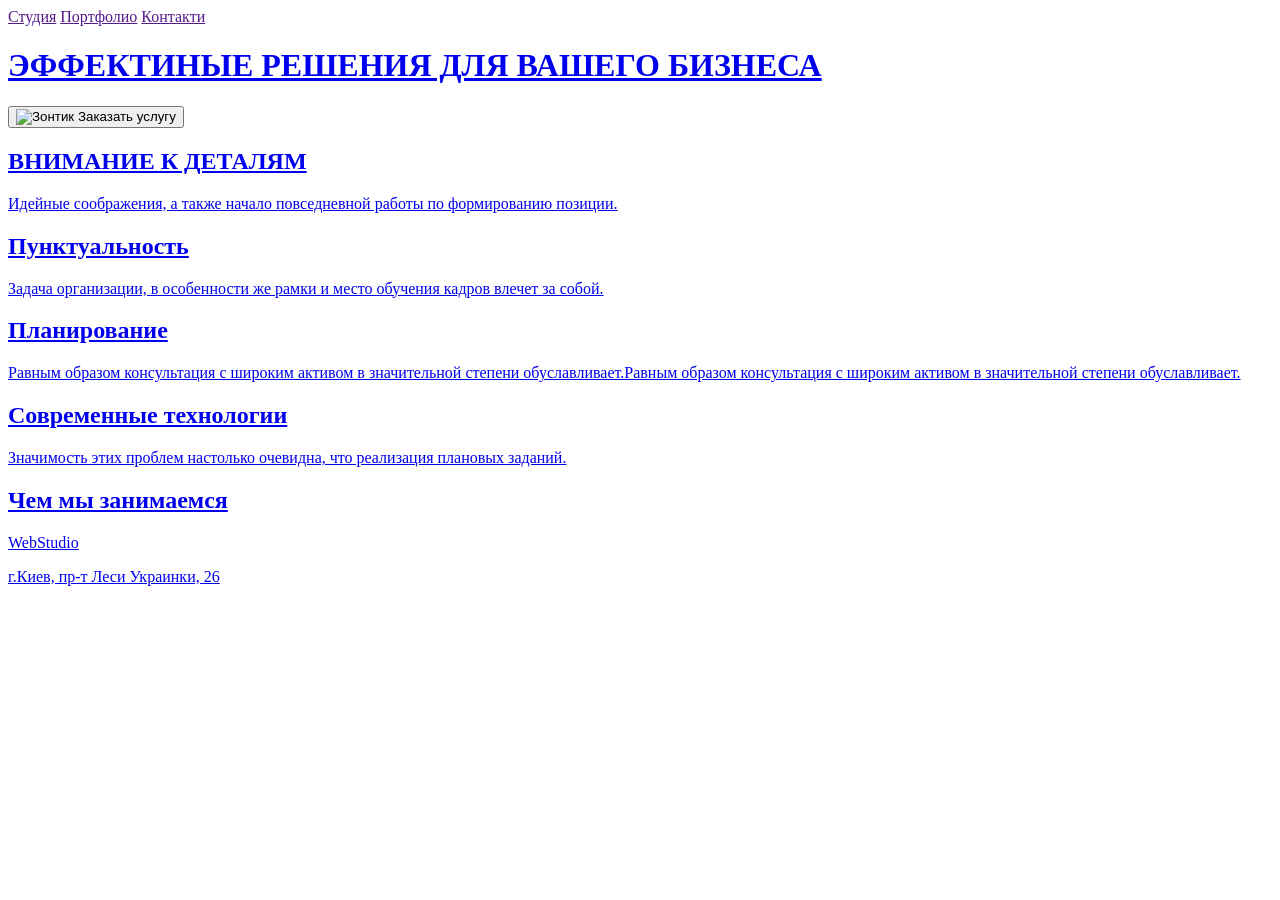
==== Index.html @ 668d5178 "ввод" ====
<!DOCTYPE html>
<html lang="ru">
  <head>
    <title>WebStudio</title>
    <meta charset="utf-8" />
    <meta name="description" content="WebStudi, Web, Studio" />
    <!--служебна інфа -->
  </head>
  <body>
    <nav>
      <a href="">Студия</a>
      <a href="">Портфолио</a>
      <a href="">Контакти</a>
      <a href="mailto:info@devstudio.com" />
      <a href="tel:+38 096 111 11 11" />
    </nav>
    <h1>ЭФФЕКТИНЫЕ РЕШЕНИЯ ДЛЯ ВАШЕГО БИЗНЕСА</h1>
    <button><img src="images/umbrella.gif" alt="Зонтик">
        Заказать услугу</button></p>
        <h2>ВНИМАНИЕ К ДЕТАЛЯМ</h2>
        <p>Идейные соображения, а также начало повседневной работы по формированию позиции.
           </p>
           <h2>Пунктуальность</h2>
           <p>Задача организации, в особенности же рамки и место обучения кадров влечет за собой.
           </p>
           <h2>Планирование</h2>
           <p>Равным образом консультация с широким активом в значительной степени обуславливает.Равным образом консультация с широким активом в значительной степени обуславливает.
            </p>
            <h2>Современные технологии</h2>
            <p>Значимость этих проблем настолько очевидна, что реализация плановых заданий.
            </p>
<h2>Чем мы занимаемся</h2>

             </body>
  <footer>
    <p>WebStudio</p>
    <p>г.Киев, пр-т Леси Украинки, 26</p>
    <a href="mailto:info@example.com" />
    <a href="tel:+38 099 111 11 11" />
  </footer>
</html>
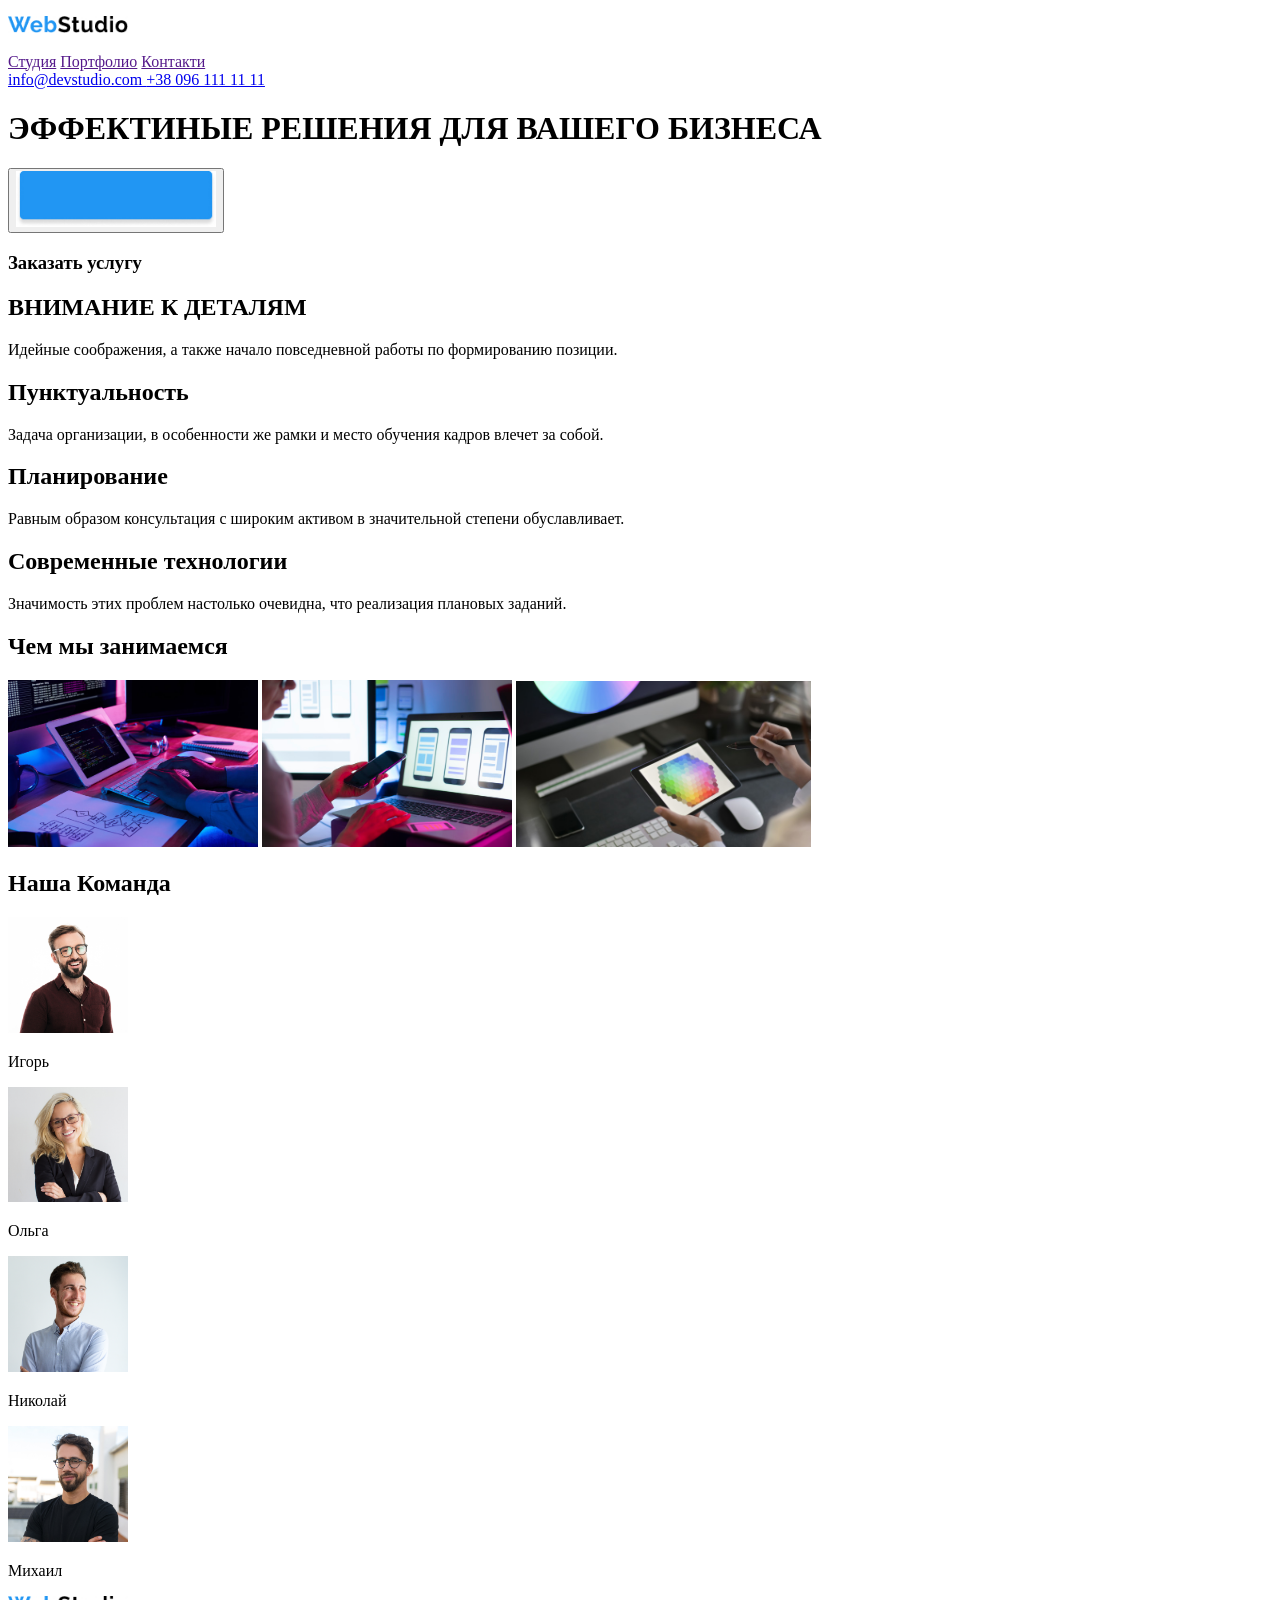
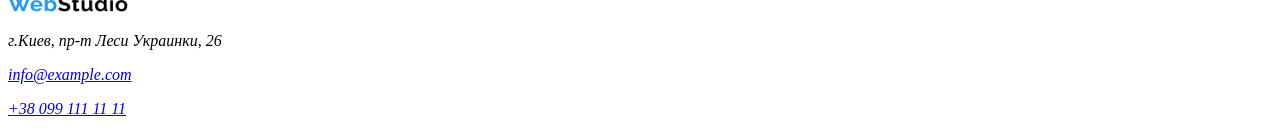
==== commit 9d818ce9: "ввод" ====
--- a/Index.html
+++ b/Index.html
@@ -7,35 +7,95 @@
     <!--служебна інфа -->
   </head>
   <body>
-    <nav>
-      <a href="">Студия</a>
-      <a href="">Портфолио</a>
-      <a href="">Контакти</a>
-      <a href="mailto:info@devstudio.com" />
-      <a href="tel:+38 096 111 11 11" />
-    </nav>
-    <h1>ЭФФЕКТИНЫЕ РЕШЕНИЯ ДЛЯ ВАШЕГО БИЗНЕСА</h1>
-    <button><img src="images/umbrella.gif" alt="Зонтик">
-        Заказать услугу</button></p>
-        <h2>ВНИМАНИЕ К ДЕТАЛЯМ</h2>
-        <p>Идейные соображения, а также начало повседневной работы по формированию позиции.
-           </p>
-           <h2>Пунктуальность</h2>
-           <p>Задача организации, в особенности же рамки и место обучения кадров влечет за собой.
-           </p>
-           <h2>Планирование</h2>
-           <p>Равным образом консультация с широким активом в значительной степени обуславливает.Равным образом консультация с широким активом в значительной степени обуславливает.
-            </p>
-            <h2>Современные технологии</h2>
-            <p>Значимость этих проблем настолько очевидна, что реализация плановых заданий.
-            </p>
-<h2>Чем мы занимаемся</h2>
+    <header>
+      <p>
+        <img src="./images/WebStudio.jpg" alt="Logo WebStudio" width="120" />
+      </p>
+      <div id="nav">
+        <nav>
+          <a href="">Студия</a>
+          <a href="">Портфолио</a>
+          <a href="">Контакти</a>
+        </nav>
+      </div>
+      <a href="mailto:info@devstudio.com">info@devstudio.com </a>
+      <a href="tel:+380961111111">+38 096 111 11 11 </a>
+    </header>
+    <div id="homePage">
+      <h1>ЭФФЕКТИНЫЕ РЕШЕНИЯ ДЛЯ ВАШЕГО БИЗНЕСА</h1>
+    </div>
+    <div class="buttons">
+      <button type="button">
+        <img src="./images/bg.jpg" alt="Заказать" width="200" />
+      </button>
+      <div class="text">
+        <h3>Заказать услугу</h3>
+      </div>
+    </div>
+    <!--<style type="text/css">
+      .buttons {
+        position: relative;
+      }
 
-             </body>
-  <footer>
-    <p>WebStudio</p>
-    <p>г.Киев, пр-т Леси Украинки, 26</p>
-    <a href="mailto:info@example.com" />
-    <a href="tel:+38 099 111 11 11" />
-  </footer>
+      h3 {
+        position: absolute;
+        top: 15px;
+        left: 0;
+        width: 100%;
+        margin: 0 auto;
+        width: 210px;
+        height: 50px;
+      }
+    </style>
+  -->
+    <h2>ВНИМАНИЕ К ДЕТАЛЯМ</h2>
+    <p>
+      Идейные соображения, а также начало повседневной работы по формированию
+      позиции.
+    </p>
+    <h2>Пунктуальность</h2>
+    <p>
+      Задача организации, в особенности же рамки и место обучения кадров влечет
+      за собой.
+    </p>
+    <h2>Планирование</h2>
+    <p>
+      Равным образом консультация с широким активом в значительной степени
+      обуславливает.
+    </p>
+    <h2>Современные технологии</h2>
+    <p>
+      Значимость этих проблем настолько очевидна, что реализация плановых
+      заданий.
+    </p>
+    <h2>Чем мы занимаемся</h2>
+
+    <img src="./images/1.jpg" alt="Робота за пк" width="250" />
+    <img src="./images/2.jpg" alt="подключение телефона" width="250" />
+    <img src="./images/3.jpg" alt="рисование на планшетке" width="295" />
+
+    <h2>Наша Команда</h2>
+
+    <p><img src="./images/4.jpg" alt="Игорь" width="120" /></p>
+    <p>Игорь</p>
+    <p><img src="./images/5.jpg" alt="Ольга" width="120" /></p>
+    <p>Ольга</p>
+    <p><img src="./images/6.jpg" alt="Николай" width="120" /></p>
+    <p>Николай</p>
+    <p><img src="./images/7.jpg" alt="Михаил" width="120" /></p>
+    <p>Михаил</p>
+
+    <footer>
+      <p>
+        <img src="./images/WebStudio.jpg" alt="Logo WebStudio" width="120" />
+      </p>
+      <address>
+        г.Киев, пр-т Леси Украинки, 26
+        <p>
+          <a href="mailto:info@example.com">info@example.com</a>
+        </p>
+        <p><a href="tel:+380991111111">+38 099 111 11 11</a></p>
+      </address>
+    </footer>
+  </body>
 </html>
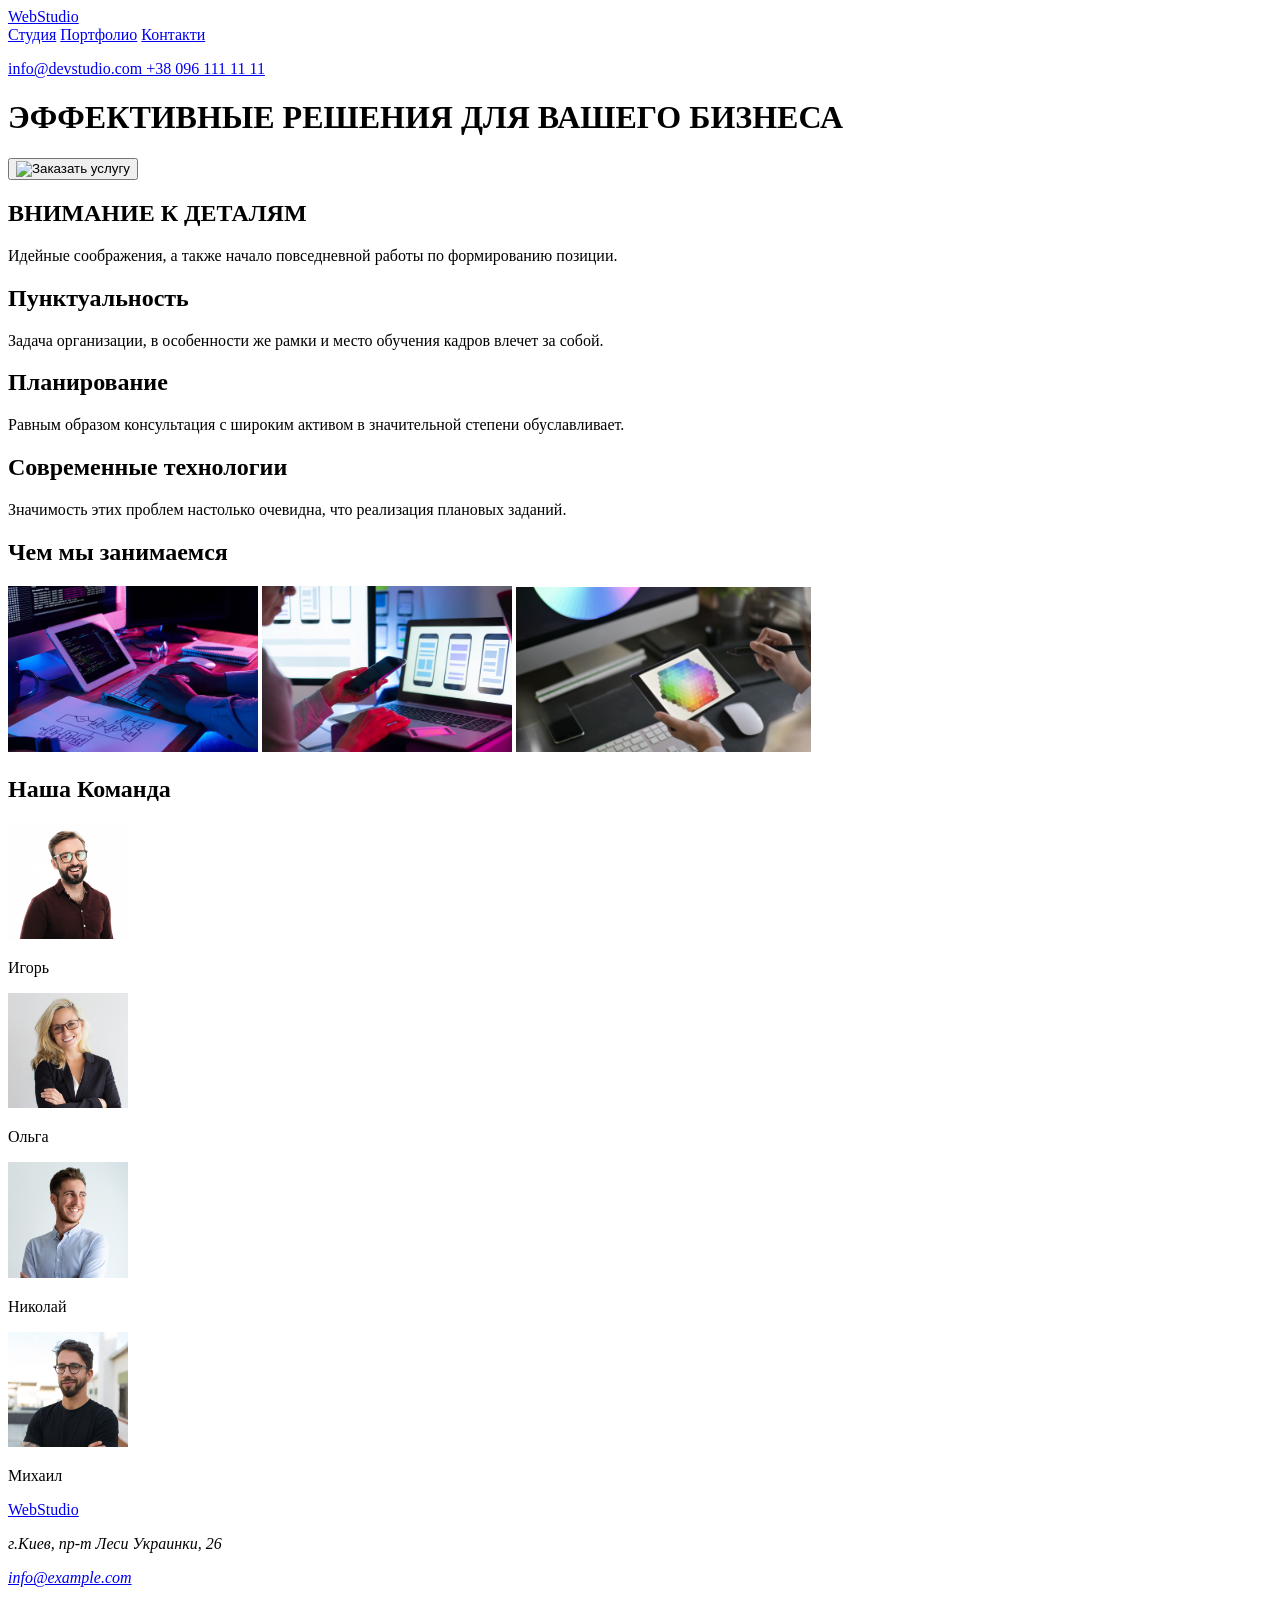
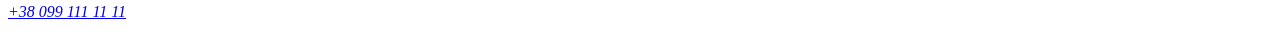
==== commit 1999b47b: "ввод" ====
--- a/Index.html
+++ b/Index.html
@@ -3,71 +3,61 @@
   <head>
     <title>WebStudio</title>
     <meta charset="utf-8" />
-    <meta name="description" content="WebStudi, Web, Studio" />
+    <meta name="description" content="WebStudio, Web, Studio" />
     <!--служебна інфа -->
   </head>
   <body>
     <header>
-      <p>
-        <img src="./images/WebStudio.jpg" alt="Logo WebStudio" width="120" />
-      </p>
+      <a href="#0">WebStudio</a>
+        <!-- <img src="./images/WebStudio.jpg" alt="Logo WebStudio" width="120" />-->
       <div id="nav">
         <nav>
-          <a href="">Студия</a>
-          <a href="">Портфолио</a>
-          <a href="">Контакти</a>
+          <a href="#0">Студия</a>
+          <a href="#0">Портфолио</a>
+          <a href="#0">Контакти</a>
         </nav>
       </div>
+      <p>
       <a href="mailto:info@devstudio.com">info@devstudio.com </a>
       <a href="tel:+380961111111">+38 096 111 11 11 </a>
+      </p>
     </header>
     <div id="homePage">
-      <h1>ЭФФЕКТИНЫЕ РЕШЕНИЯ ДЛЯ ВАШЕГО БИЗНЕСА</h1>
+      <h1>ЭФФЕКТИВНЫЕ РЕШЕНИЯ ДЛЯ ВАШЕГО БИЗНЕСА</h1>
     </div>
     <div class="buttons">
       <button type="button">
-        <img src="./images/bg.jpg" alt="Заказать" width="200" />
+        <img src="#0" alt="Заказать услугу " width="200" />
       </button>
-      <div class="text">
-        <h3>Заказать услугу</h3>
-      </div>
     </div>
-    <!--<style type="text/css">
-      .buttons {
-        position: relative;
-      }
-
-      h3 {
-        position: absolute;
-        top: 15px;
-        left: 0;
-        width: 100%;
-        margin: 0 auto;
-        width: 210px;
-        height: 50px;
-      }
-    </style>
-  -->
-    <h2>ВНИМАНИЕ К ДЕТАЛЯМ</h2>
-    <p>
-      Идейные соображения, а также начало повседневной работы по формированию
-      позиции.
-    </p>
-    <h2>Пунктуальность</h2>
-    <p>
-      Задача организации, в особенности же рамки и место обучения кадров влечет
-      за собой.
-    </p>
-    <h2>Планирование</h2>
-    <p>
-      Равным образом консультация с широким активом в значительной степени
-      обуславливает.
-    </p>
-    <h2>Современные технологии</h2>
-    <p>
-      Значимость этих проблем настолько очевидна, что реализация плановых
-      заданий.
-    </p>
+       <section>
+      <h2>ВНИМАНИЕ К ДЕТАЛЯМ</h2>
+      <p>
+        Идейные соображения, а также начало повседневной работы по формированию
+        позиции.
+      </p>
+    </section>
+    <section>
+      <h2>Пунктуальность</h2>
+      <p>
+        Задача организации, в особенности же рамки и место обучения кадров
+        влечет за собой.
+      </p>
+    </section>
+    <section>
+      <h2>Планирование</h2>
+      <p>
+        Равным образом консультация с широким активом в значительной степени
+        обуславливает.
+      </p>
+    </section>
+    <section>
+      <h2>Современные технологии</h2>
+      <p>
+        Значимость этих проблем настолько очевидна, что реализация плановых
+        заданий.
+      </p>
+    </section>
     <h2>Чем мы занимаемся</h2>
 
     <img src="./images/1.jpg" alt="Робота за пк" width="250" />
@@ -87,7 +77,8 @@
 
     <footer>
       <p>
-        <img src="./images/WebStudio.jpg" alt="Logo WebStudio" width="120" />
+        <a href=#0">WebStudio</a>
+        <!--<img src="./images/WebStudio.jpg" alt="Logo WebStudio" width="120" /> -->
       </p>
       <address>
         г.Киев, пр-т Леси Украинки, 26
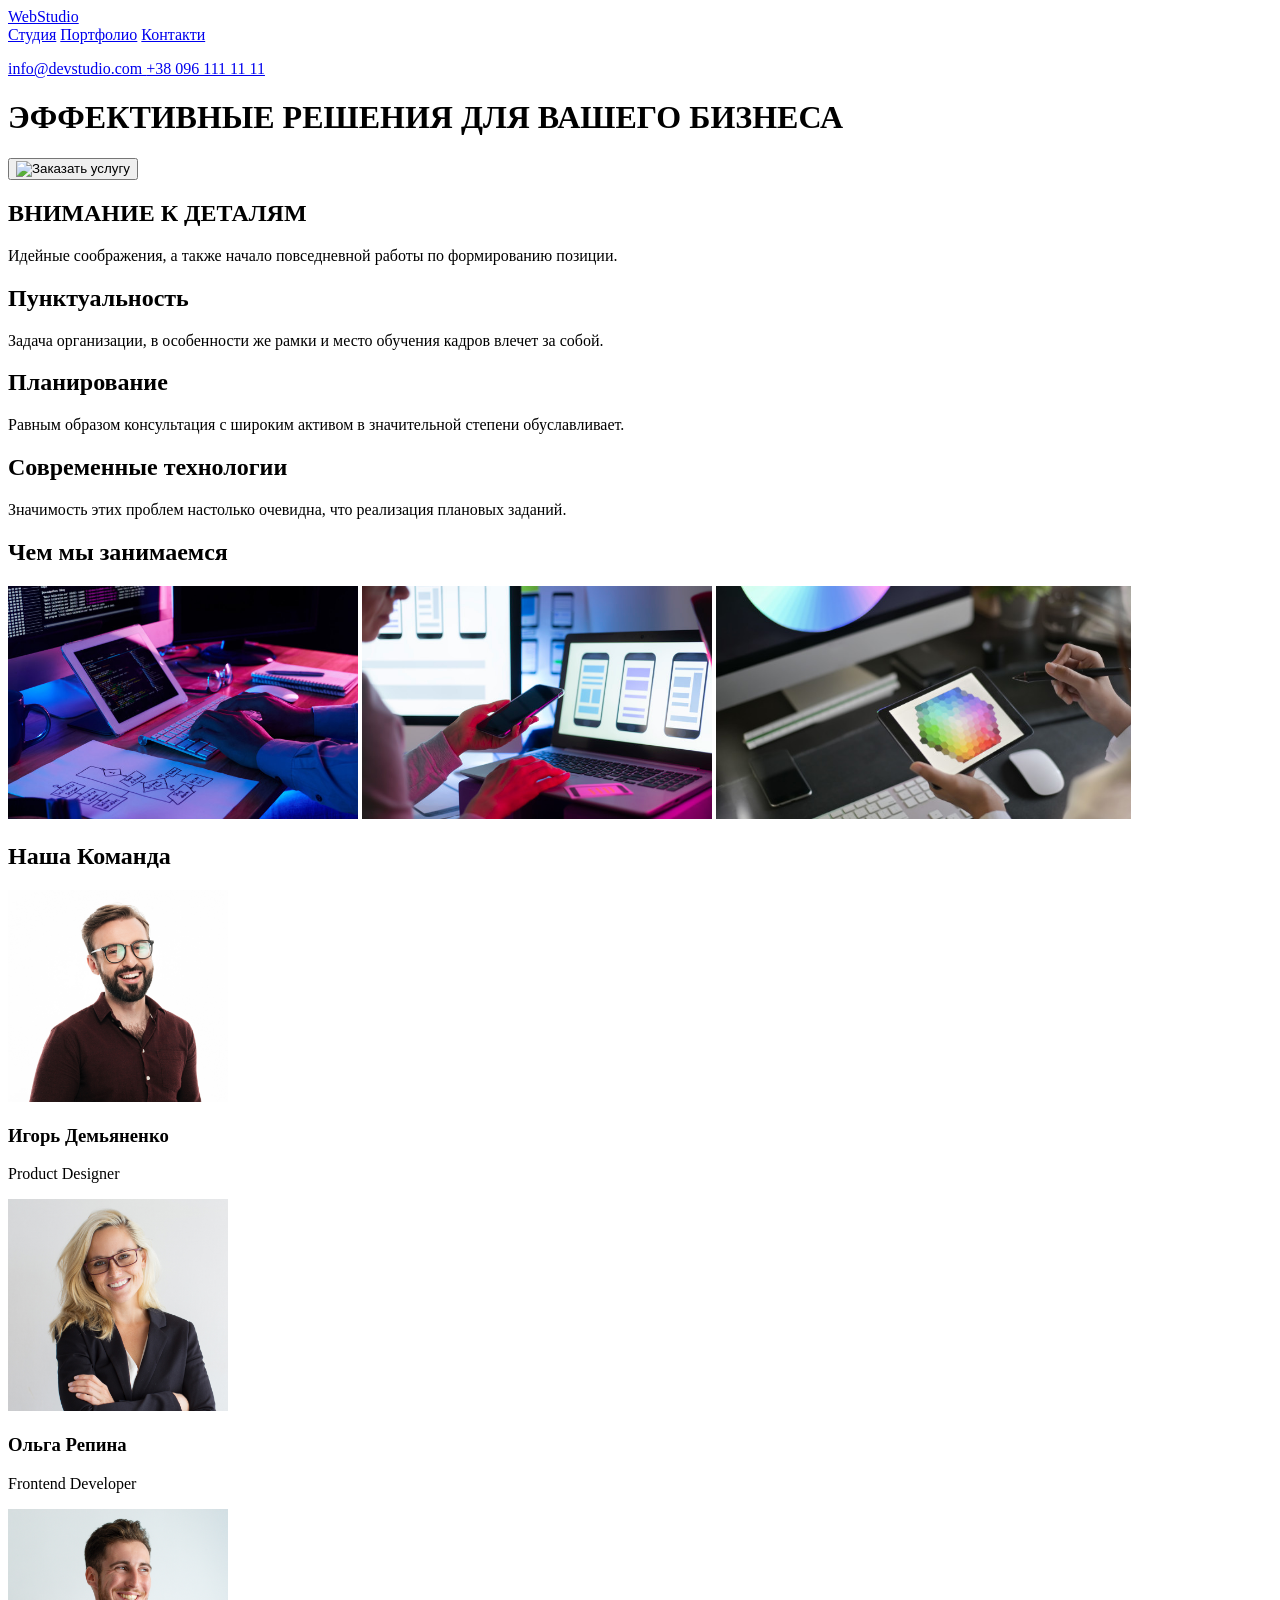
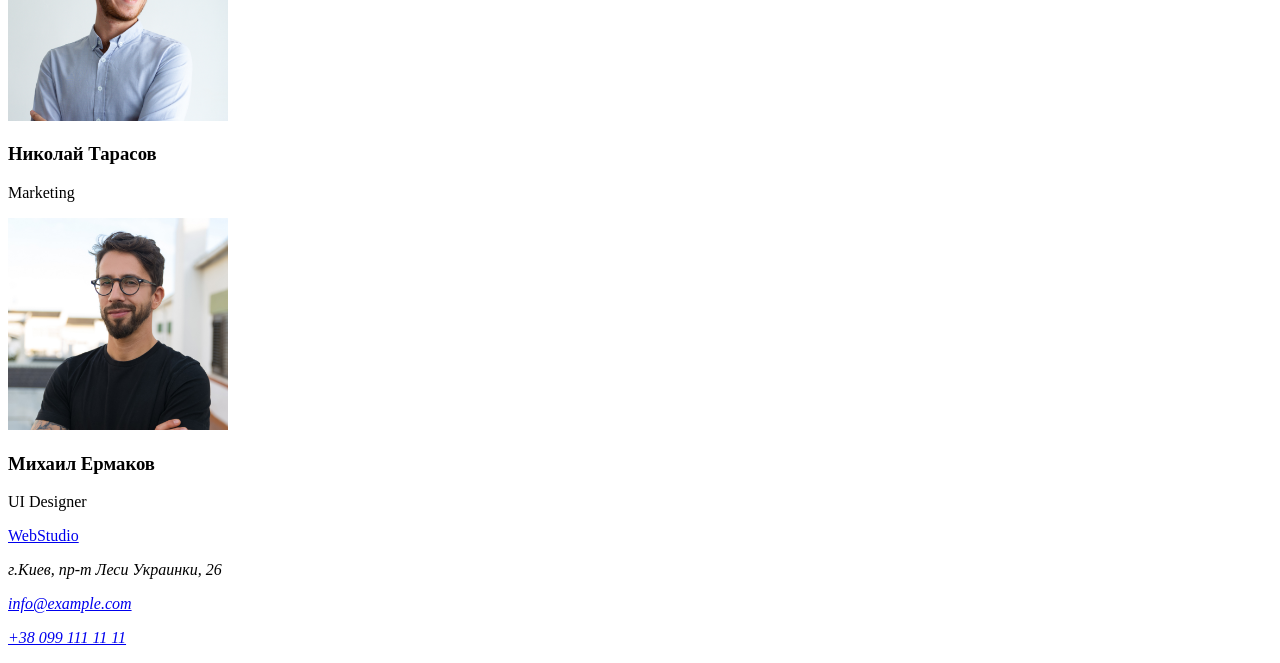
==== commit e0d481e0: "index" ====
--- a/Index.html
+++ b/Index.html
@@ -5,7 +5,7 @@
     <meta charset="utf-8" />
     <meta name="description" content="WebStudio, Web, Studio" />
     <!--служебна інфа -->
-  </head>
+    </head>
   <body>
     <header>
       <a href="#0">WebStudio</a>
@@ -59,22 +59,22 @@
       </p>
     </section>
     <h2>Чем мы занимаемся</h2>
-
-    <img src="./images/1.jpg" alt="Робота за пк" width="250" />
-    <img src="./images/2.jpg" alt="подключение телефона" width="250" />
-    <img src="./images/3.jpg" alt="рисование на планшетке" width="295" />
-
+    <img src="./images/1.jpg" alt="Робота за пк" width="350" />
+    <img src="./images/2.jpg" alt="подключение телефона" width="350" />
+    <img src="./images/3.jpg" alt="рисование на планшетке" width="415" />
     <h2>Наша Команда</h2>
-
-    <p><img src="./images/4.jpg" alt="Игорь" width="120" /></p>
-    <p>Игорь</p>
-    <p><img src="./images/5.jpg" alt="Ольга" width="120" /></p>
-    <p>Ольга</p>
-    <p><img src="./images/6.jpg" alt="Николай" width="120" /></p>
-    <p>Николай</p>
-    <p><img src="./images/7.jpg" alt="Михаил" width="120" /></p>
-    <p>Михаил</p>
-
+    <p><img src="./images/4.jpg" alt="Игорь" width="220" /></p>
+    <h3>Игорь Демьяненко</h3>
+    <p>Product Designer</p>
+    <p><img src="./images/5.jpg" alt="Ольга" width="220" /></p>
+    <h3>Ольга Репина</h3>
+    <p>Frontend Developer</p>
+    <p><img src="./images/6.jpg" alt="Николай" width="220" /></p>
+    <h3>Николай Тарасов</h3>
+    <p>Marketing</p>
+    <p><img src="./images/7.jpg" alt="Михаил" width="220" /></p>
+    <h3>Михаил Ермаков</h3>
+    <p>UI Designer</p>
     <footer>
       <p>
         <a href=#0">WebStudio</a>
